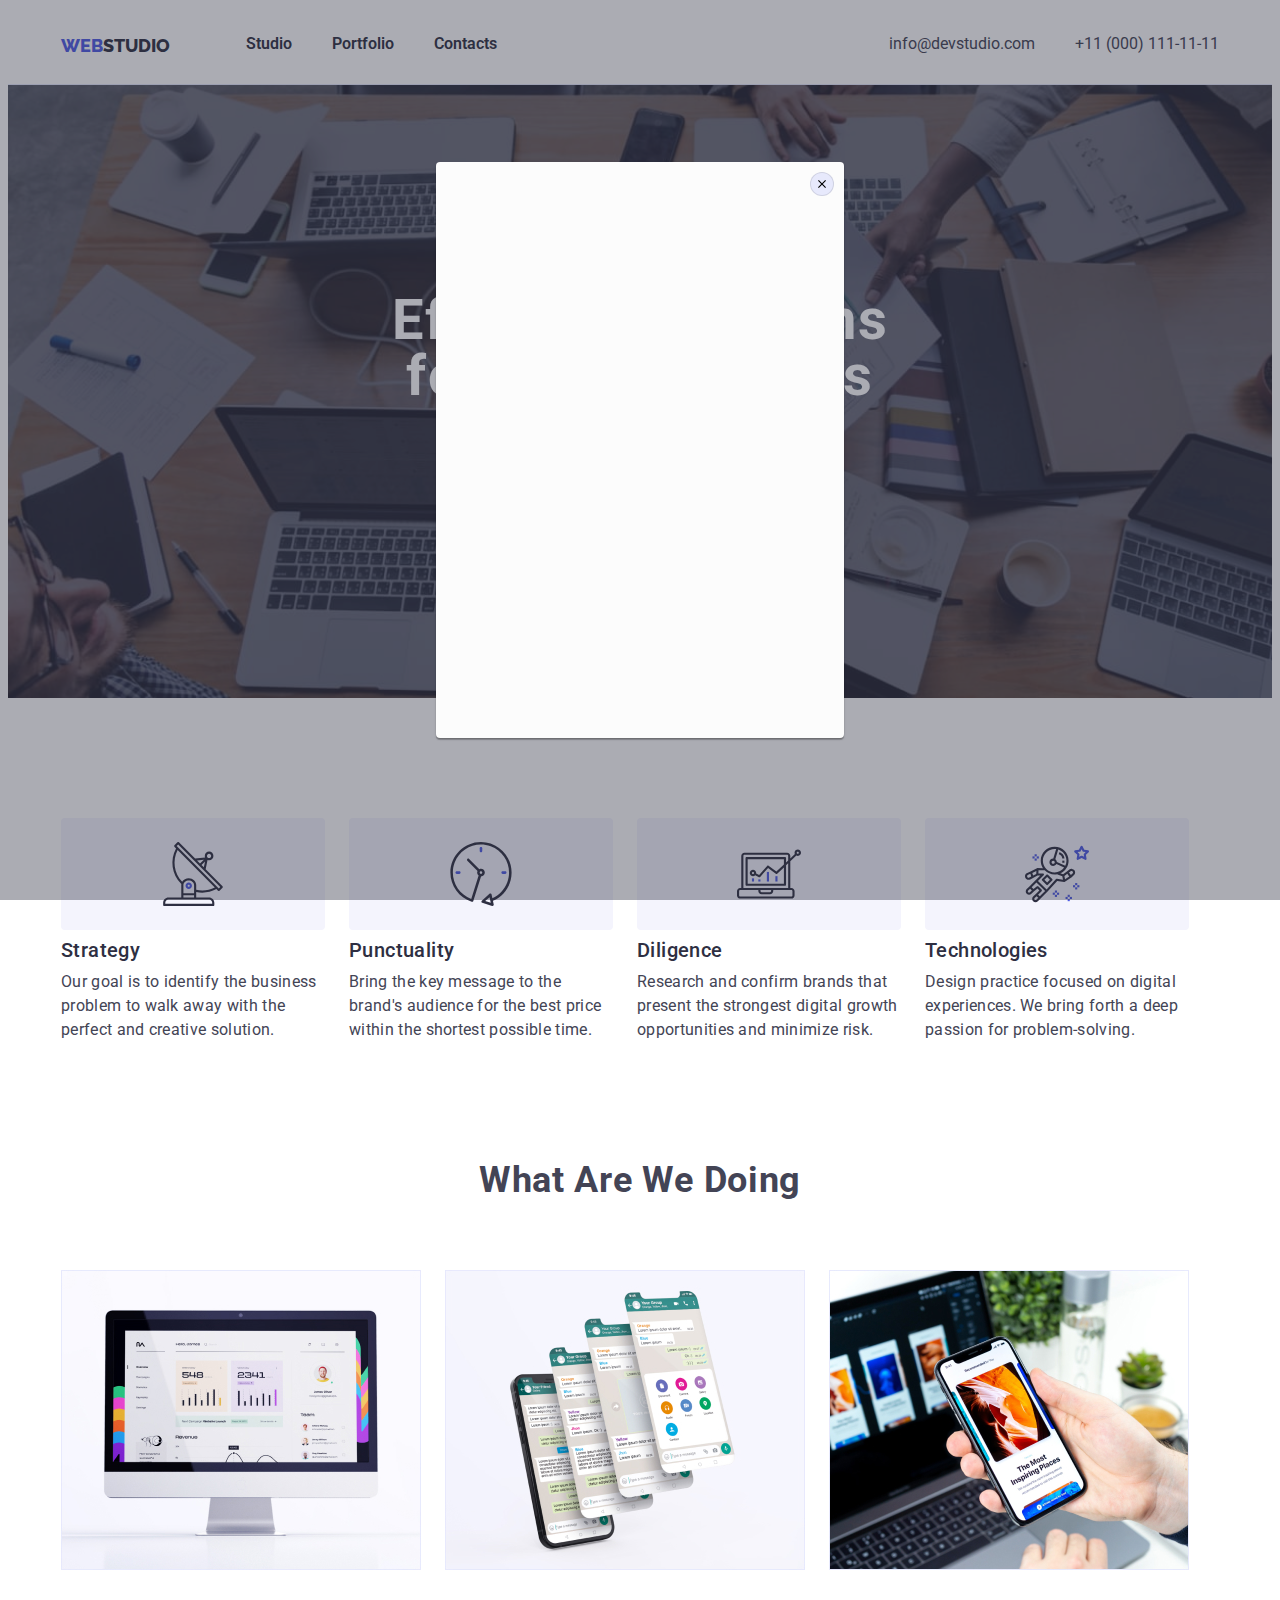
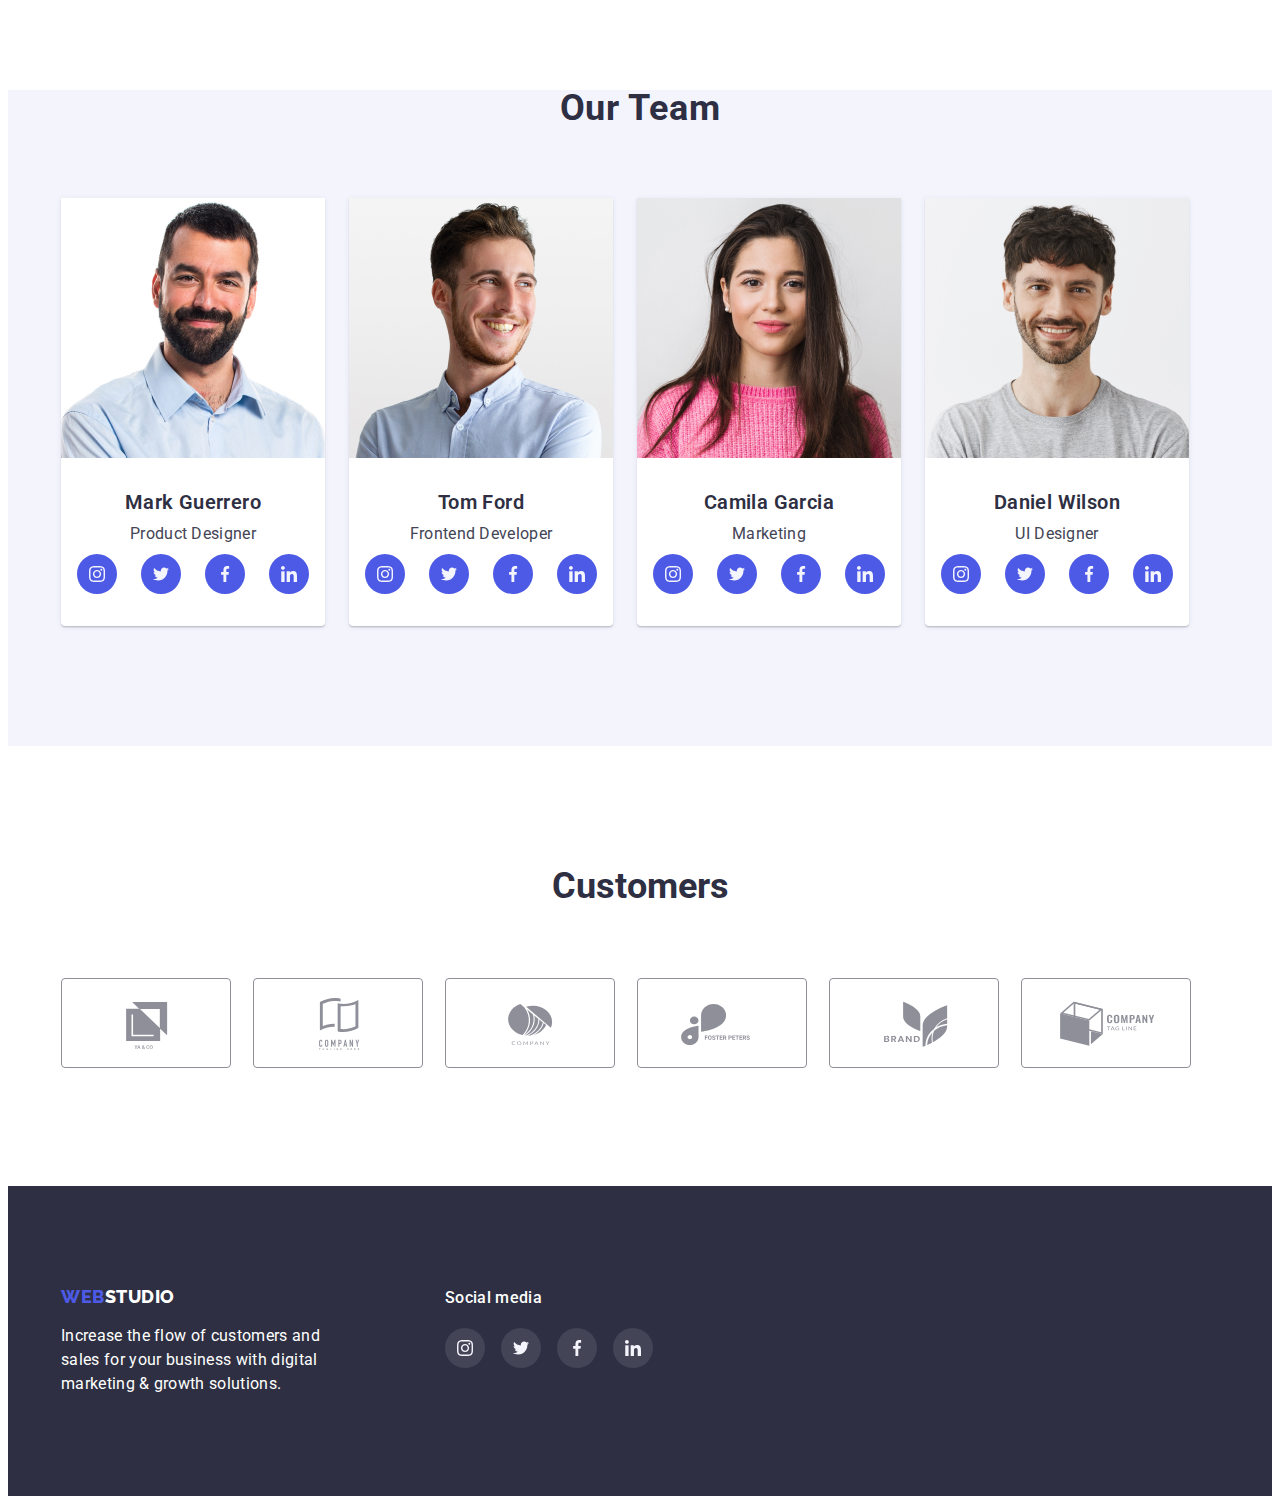
==== index.html @ 2a15c345 "Add files via upload" ====
<!DOCTYPE html>
<html lang="en">
  <head>
    <meta charset="UTF-8" />
    <meta http-equiv="X-UA-Compatible" content="IE=edge" />
    <meta name="viewport" content="width=device-width, initial-scale=1.0" />
    <title>Web Studio</title>
    <link rel="stylesheet" href="css/styles.css" />
    <link
      href="https://fonts.googleapis.com/css2?family=Raleway:wght@800&family=Roboto:wght@400;500;700;900&display=swap"
      rel="stylesheet"
    />
    <link
      rel="stylesheet"
      href="https://cdnjs.cloudflare.com/ajax/libs/modern-normalize/1.1.0/modern-normalize.min.css"
      integrity="sha512-wpPYUAdjBVSE4KJnH1VR1HeZfpl1ub8YT/NKx4PuQ5NmX2tKuGu6U/JRp5y+Y8XG2tV+wKQpNHVUX03MfMFn9Q=="
      crossorigin="anonymous"
      referrerpolicy="no-referrer"
    />
  </head>
  <body class="body">
    <header class="header">
      <div class="container">
        <nav class="header-navigation">
          <a class="header-link" href="index.html">Web<span>Studio</span></a>
          <ul class="header-list">
            <li class="nav-link"><a class="nav-links" href="index.html">Studio</a></li>
            <li class="nav-link"><a class="nav-links" href="portfolio.html">Portfolio</a></li>
            <li class="nav-link"><a class="nav-links" href="#">Contacts</a></li>
          </ul>
        </nav>
        <ul class="header-list">
          <li class="header-item">
            <a class="contacts" href="mailto:info@devstudio.com">info@devstudio.com</a>
          </li>
          <li class="header-item">
            <a class="contacts" href="tel:+11(000)1111111">+11 (000) 111-11-11</a>
          </li>
        </ul>
      </div>
    </header>
    <main>
      <section class="section">
        <div class="container">
          <div class="wrapper">
            <img src="img/hero i" alt="" />
            <h1 class="section-title">Effective Solutions for Your Business</h1>
            <button class="section-button" type="button" data-modal-open>Order Service</button>
          </div>
        </div>
      </section>
      <section class="section2">
        <div class="container">
          <ul class="section2-list">
            <li class="section2-item">
              <div class="fepicture">
                <svg class="svg-images" width="64">
                  <use href="img/svg/sprite.svg#icon-antenna-1"></use>
                </svg>
              </div>
              <h2 class="title2">Strategy</h2>
              <p class="section2-paragraph">
                Our goal is to identify the business problem to walk away with the perfect and
                creative solution.
              </p>
            </li>
            <li class="section2-item">
              <div class="fepicture">
                <svg class="svg-images" width="64px">
                  <use href="img/svg/sprite.svg#icon-clock-1"></use>
                </svg>
              </div>
              <h2 class="title2">Punctuality</h2>
              <p class="section2-paragraph">
                Bring the key message to the brand's audience for the best price within the shortest
                possible time.
              </p>
            </li>
            <li class="section2-item">
              <div class="fepicture">
                <svg class="svg-images" width="64">
                  <use href="img/svg/sprite.svg#icon-diagram-1"></use>
                </svg>
              </div>
              <h2 class="title2">Diligence</h2>
              <p class="section2-paragraph">
                Research and confirm brands that present the strongest digital growth opportunities
                and minimize risk.
              </p>
            </li>
            <li class="section2-item">
              <div class="fepicture">
                <svg class="svg-images" width="64">
                  <use href="img/svg/sprite.svg#icon-astronaut-1-1"></use>
                </svg>
              </div>
              <h2 class="title2">Technologies</h2>
              <p class="section2-paragraph">
                Design practice focused on digital experiences. We bring forth a deep passion for
                problem-solving.
              </p>
            </li>
          </ul>
        </div>
      </section>
      <section class="section3">
        <div class="container">
          <h2 class="section3-title">What are we doing</h2>
          <ul class="section3-list">
            <li class="section3-item">
              <img
                class="section3-img"
                src="img/comp.jpg"
                width="360"
                height="300"
                alt="Монитор с графиком"
              />
            </li>
            <li class="section3-item">
              <img
                class="section3-img"
                src="img/apka.jpg"
                width="360"
                height="300"
                alt="Месенджер(приложение)"
              />
            </li>
            <li class="section3-item">
              <img
                class="section3-img"
                src="img//tel.jpg"
                width="360"
                height="300"
                alt="Телефон с приложением"
              />
            </li>
          </ul>
        </div>
      </section>
      <section class="section4">
        <div class="container">
          <h2 class="section4-titlel">Our Team</h2>
          <ul class="section4-list">
            <li class="section4-item">
              <img
                class="section4-img"
                src="img//mark.jpg"
                width="264"
                height="260"
                alt="Работники года"
              />
              <div class="cheloveki">
                <h3 class="section4-title">Mark Guerrero</h3>
                <p class="section4-paragraph">Product Designer</p>
                <ul class="svg-icons">
                  <li class="svg-items">
                    <a href="" class="social-link">
                      <svg class="svg-contacts">
                        <use href="img/svg/sprite.svg#icon-Ellipse" width="40px"></use>
                      </svg>
                    </a>
                  </li>

                  <li class="svg-items">
                    <a href="" class="social-link">
                      <svg class="svg-contacts">
                        <use
                          class="customuse"
                          href="img/svg/sprite.svg#icon-Ellipse-1"
                          width="40px"
                        ></use>
                      </svg>
                    </a>
                  </li>
                  <li class="svg-items">
                    <a href="" class="social-link">
                      <svg class="svg-contacts">
                        <use
                          class="customuse"
                          href="img/svg/sprite.svg#icon-Ellipse-2"
                          width="40px"
                        ></use>
                      </svg>
                    </a>
                  </li>
                  <li class="svg-items">
                    <a href="" class="social-link">
                      <svg class="svg-contacts">
                        <use
                          class="customuse"
                          href="img/svg/sprite.svg#icon-Ellipse-3"
                          width="40px"
                        ></use>
                      </svg>
                    </a>
                  </li>
                </ul>
              </div>
            </li>
            <li class="section4-item">
              <img
                class="section4-img"
                src="img//tom.jpg"
                width="264"
                height="260"
                alt="Работники года"
              />
              <div class="cheloveki">
                <h3 class="section4-title">Tom Ford</h3>
                <p class="section4-paragraph">Frontend Developer</p>
                <ul class="svg-icons">
                  <li class="svg-items">
                    <a href="" class="social-link">
                      <svg class="svg-contacts">
                        <use
                          class="customuse"
                          href="img/svg/sprite.svg#icon-Ellipse"
                          width="40px"
                        ></use>
                      </svg>
                    </a>
                  </li>

                  <li class="svg-items">
                    <a href="" class="social-link">
                      <svg class="svg-contacts">
                        <use
                          class="customuse"
                          href="img/svg/sprite.svg#icon-Ellipse-1"
                          width="40px"
                        ></use>
                      </svg>
                    </a>
                  </li>
                  <li class="svg-items">
                    <a href="" class="social-link">
                      <svg class="svg-contacts">
                        <use
                          class="customuse"
                          href="img/svg/sprite.svg#icon-Ellipse-2"
                          width="40px"
                        ></use>
                      </svg>
                    </a>
                  </li>
                  <li class="svg-items">
                    <a href="" class="social-link">
                      <svg class="svg-contacts">
                        <use
                          class="customuse"
                          href="img/svg/sprite.svg#icon-Ellipse-3"
                          width="40px"
                        ></use>
                      </svg>
                    </a>
                  </li>
                </ul>
              </div>
            </li>
            <li class="section4-item">
              <img
                class="section4-img"
                src="img//camila.jpg"
                width="264"
                height="260"
                alt="Работники года"
              />
              <div class="cheloveki">
                <h3 class="section4-title">Camila Garcia</h3>
                <p class="section4-paragraph">Marketing</p>
                <ul class="svg-icons">
                  <li class="svg-items">
                    <a href="" class="social-link">
                      <svg class="svg-contacts">
                        <use
                          class="customuse"
                          href="img/svg/sprite.svg#icon-Ellipse"
                          width="40px"
                        ></use>
                      </svg>
                    </a>
                  </li>

                  <li class="svg-items">
                    <a href="" class="social-link">
                      <svg class="svg-contacts">
                        <use
                          class="customuse"
                          href="img/svg/sprite.svg#icon-Ellipse-1"
                          width="40px"
                        ></use>
                      </svg>
                    </a>
                  </li>
                  <li class="svg-items">
                    <a href="" class="social-link">
                      <svg class="svg-contacts">
                        <use
                          class="customuse"
                          href="img/svg/sprite.svg#icon-Ellipse-2"
                          width="40px"
                        ></use>
                      </svg>
                    </a>
                  </li>
                  <li class="svg-items">
                    <a href="" class="social-link">
                      <svg class="svg-contacts">
                        <use
                          class="customuse"
                          href="img/svg/sprite.svg#icon-Ellipse-3"
                          width="40px"
                        ></use>
                      </svg>
                    </a>
                  </li>
                </ul>
              </div>
            </li>
            <li class="section4-item">
              <img
                class="section4-img"
                src="img//danek.jpg"
                width="264"
                height="260"
                alt="Работники года"
              />
              <div class="cheloveki">
                <h3 class="section4-title">Daniel Wilson</h3>
                <p class="section4-paragraph">UI Designer</p>
                <ul class="svg-icons">
                  <li class="svg-items">
                    <a href="" class="social-link">
                      <svg class="svg-contacts">
                        <use
                          class="customuse"
                          href="img/svg/sprite.svg#icon-Ellipse"
                          width="40px"
                        ></use>
                      </svg>
                    </a>
                  </li>

                  <li class="svg-items">
                    <a href="" class="social-link">
                      <svg class="svg-contacts">
                        <use
                          class="customuse"
                          href="img/svg/sprite.svg#icon-Ellipse-1"
                          width="40px"
                        ></use>
                      </svg>
                    </a>
                  </li>
                  <li class="svg-items">
                    <a href="" class="social-link">
                      <svg class="svg-contacts">
                        <use
                          class="customuse"
                          href="img/svg/sprite.svg#icon-Ellipse-2"
                          width="40px"
                        ></use>
                      </svg>
                    </a>
                  </li>
                  <li class="svg-items">
                    <a href="" class="social-link">
                      <svg class="svg-contacts">
                        <use
                          class="customuse"
                          class=""
                          href="img/svg/sprite.svg#icon-Ellipse-3"
                          width="40px"
                        ></use>
                      </svg>
                    </a>
                  </li>
                </ul>
              </div>
            </li>
          </ul>
        </div>
      </section>
      <section class="section5">
        <div class="container">
          <h2 class="section5-titlel">Customers</h2>
          <ul class="customers-list">
            <li class="customers-item">
              <a href="" class="customers-link">
                <svg class="svg-customers">
                  <use class="customer-icon" href="img/svg/sprite.svg#icon-Client-1"></use>
                </svg>
              </a>
            </li>
            <li class="customers-item">
              <a href="" class="customers-link">
                <svg class="svg-customers">
                  <use class="customer-icon" href="img/svg/sprite.svg#icon-Client-2"></use>
                </svg>
              </a>
            </li>
            <li class="customers-item">
              <a href="" class="customers-link">
                <svg class="svg-customers">
                  <use class="customer-icon" href="img/svg/sprite.svg#icon-Client-3"></use>
                </svg>
              </a>
            </li>
            <li class="customers-item">
              <a href="" class="customers-link">
                <svg class="svg-customers">
                  <use class="customer-icon" href="img/svg/sprite.svg#icon-Client-4"></use>
                </svg>
              </a>
            </li>
            <li class="customers-item">
              <a href="" class="customers-link">
                <svg class="svg-customers">
                  <use class="customer-icon" href="img/svg/sprite.svg#icon-Client-5"></use>
                </svg>
              </a>
            </li>
            <li class="customers-item">
              <a href="" class="customers-link">
                <svg class="svg-customers">
                  <use class="customer-icon" href="img/svg/sprite.svg#icon-Client-6"></use>
                </svg>
              </a>
            </li>
          </ul>
        </div>
      </section>
    </main>
    <footer class="footer">
      <div class="container">
        <div class="footer-wrap">
          <a class="footer-link" href="index.html">Web<span>Studio</span></a>
          <p class="footer-paragraph">
            Increase the flow of customers and sales for your business with digital marketing &
            growth solutions.
          </p>
        </div>
        <div class="footer-media">
          <p class="fmedia-text">Social media</p>
          <ul class="footer-social-list">
            <li class="foteer-item">
              <a href="" class="social-media-link">
                <svg class="footer-icon" width="40px">
                  <use href="img/svg/sprite.svg#icon-Ellipse"></use>
                </svg>
              </a>
            </li>
            <li class="foteer-item">
              <a href="" class="social-media-link">
                <svg class="footer-icon" width="40px">
                  <use href="img/svg/sprite.svg#icon-Ellipse-1"></use>
                </svg>
              </a>
            </li>
            <li class="foteer-item">
              <a href="" class="social-media-link">
                <svg class="footer-icon" width="40px">
                  <use href="img/svg/sprite.svg#icon-Ellipse-2"></use>
                </svg>
              </a>
            </li>
            <li class="foteer-item">
              <a href="" class="social-media-link">
                <svg class="footer-icon" width="40px">
                  <use href="img/svg/sprite.svg#icon-Ellipse-3"></use>
                </svg>
              </a>
            </li>
          </ul>
        </div>
      </div>
    </footer>
    <div class="backdrop" data-modal>
      <div class="modal">
        <button type="button" class="modal-close-button" data-modal-close>
          <svg class="modal-close-icon" width="8px" height="8px">
            <use href="img/svg/sprite.svg#icon-close"></use>
          </svg>
        </button>
      </div>
    </div>
    <script src="./js/modal.js"></script>
  </body>
</html>
---- css/styles.css ----
li {
  list-style: none;
}
body {
  /* font-family: 'Raleway', sans-serif */
  font-family: 'Roboto', sans-serif;
  box-sizing: border-box;
  color: var(--main-color);
  background: var(--background-color);
}
p,
h1,
h2,
h3,
h4,
h5,
h6 {
  margin: 0;
}
ul,
ol {
  margin: 0;
  padding-left: 0;
}
:root {
  --main-color: #2e2f42;
  --second-color: #434455;
  --link-color: #4d5ae5;
  --background-color: #fff;
  --section4-color: #f4f4fd;
}
.header {
  border-bottom: 1px solid #e7e9fc;
  background-color: #ffff;
  padding-top: 24px;
  padding-bottom: 24px;
}
.header > .container {
  display: flex;
}
.container {
  width: 1158px;
  padding-left: 15px;
  padding-right: 15px;
  margin: 0 auto;
}
.header-link {
  margin-right: 76px;
  text-decoration: none;
  color: var(--link-color);
  text-transform: uppercase;
  font-family: 'Raleway', sans-serif;
  font-weight: 800;
  font-size: 18px;
  line-height: 24px;
}
.header-navigation {
  display: flex;
  align-items: center;
  margin-right: auto;
}
.header-list {
  gap: 40px;
  display: flex;
}
.header-link:focus {
  color: var(--link-color);
  background-color: var(--background-color);
}
.header-link span {
  color: var(--main-color);
}

.header-link:hover {
  color: var(--link-color);
}

.nav-link {
  background-color: white;
}
.nav-links {
  padding-top: 4px;
  padding-bottom: 8px;
  text-decoration: none;
  font-family: 'Roboto', sans-serif;
  text-decoration: none;
  color: var(--main-color);
  font-weight: 600;
  font-size: 16px;
  line-height: 24px;
  transition: color 0.1s linear;
}
.nav-links:focus {
  background-color: white;
  color: #404bbf;
}
.nav-links:focus {
  color: #404bbf;
}
.nav-links:hover {
  color: var(--link-color);
}
.nav-link::after {
  content: '';
  opacity: 0;
  display: block;
  height: 4px;
  width: 100%;
  background: #404bbf;
  border-radius: 2px;
  transition: opacity 0.1s linear;
  z-index: 1;
}
.nav-link:hover::after {
  opacity: 1;
}
.nav-link:active::after {
  opacity: 1;
}

.contacts {
  font-family: 'Roboto', sans-serif;
  font-weight: 400;
  font-size: 16px;
  line-height: 24px;
  color: var(--second-color);
  text-decoration: none;
  transition: color 0.1s linear;
}
.contacts:hover {
  color: var(--link-color);
}
.contacts:focus {
  background-color: var(--background-color);
  color: var(--link-color);
}
.section {
  background: no-repeat;
  background-size: cover;
  background-image: url(../img/Dark-bg.png), url(../img/hero\ image.jpg);
  padding-bottom: 188px;
  padding-top: 188px;
  display: flex;
  flex-direction: row;
  align-items: flex-start;
  gap: 10px;
  background-color: var(--main-color);
  max-width: 1440px;
  margin: auto;
}
.svg-images {
  fill: #2e2f42;
}
.fepicture {
  display: flex;
  justify-content: center;
  align-items: center;
  margin-bottom: 8px;
  height: 112px;
  background: #f4f4fd;
  border-radius: 4px;
}
.section-title {
  text-align: center;
  margin: auto;
  width: 511px;
  margin-bottom: 50px;
  color: #ffff;
  font-family: var(--style-text);
  font-weight: 700;
  font-size: 56px;
  line-height: 1;
  letter-spacing: 0.02em;
}
.section-button {
  margin: 0 auto;
  display: block;
  border-radius: 4px;
  min-width: 169px;
  height: 56px;
  color: #ffff;
  background-color: #4d5ae5;
  padding: 0;
  border: none;
  font-family: 'Roboto', sans-serif;
  font-style: normal;
  font-weight: 600;
  font-size: 16px;
  line-height: 1.2em;
  cursor: pointer;
}
.section-button:hover,
:focus {
  color: white;
  background-color: #404bbf;
}
.section2 {
  padding: 120px 0;
}
.section2-list {
  gap: 24px;
  display: flex;
}
.section2-item {
  max-width: 264px;
}
.title2 {
  margin-bottom: 8px;
  font-family: 'Roboto', sans-serif;
  font-weight: 500;
  font-size: 20px;
  line-height: 1.2;
  letter-spacing: 0.02em;
  color: var(--main-color);
}
.section2-paragraph {
  font-family: 'Roboto', sans-serif;
  font-weight: 400;
  font-size: 16px;
  line-height: 1.5;
  letter-spacing: 0.02em;
  color: var(--second-color);
}
.section3 {
  padding-bottom: 120px;
}
.section3-title {
  margin-bottom: 72px;
  text-align: center;
  color: var(--second-color);
  font-family: 'Roboto', sans-serif;
  font-weight: 700; /*  В моем макете font-weight 600 */
  font-size: 36px;
  line-height: 1;
  letter-spacing: 0.02em;
  text-transform: capitalize;
}
.section3-list {
  gap: 24px;
  display: flex;
}
.section3-img {
  display: block;
}

.section4 {
  padding-bottom: 120px;
  background-color: var(--section4-color);
}
.section4-item {
  background-color: var(--background-color);
}
.svg-icons {
  margin-top: 8px;
  gap: 24px;
  display: flex;
}
.social-link {
  transition: fill 0.1s linear 0.1s;
  border-radius: 50%;
  fill: var(--link-color);
  display: flex;
}
.svg-contacts {
  height: 40px;
  width: 40px;
}
.social-link:hover {
  fill: #404bbf;
}
.social-link:focus {
  fill: #404bbf;
}

.section4-titlel {
  margin-bottom: 72px;
  text-align: center;
  color: var(--main-color);
  font-family: 'Roboto', sans-serif;
  font-weight: 700; /*  В моем макете font-weight 600 */
  font-size: 36px;
  line-height: 1;
  letter-spacing: 0.02em;
  text-transform: capitalize;
}
.section4-list {
  gap: 24px;
  display: flex;
}
.section4-item {
  background: #ffffff;
  box-shadow: 0px 1px 6px rgba(46, 47, 66, 0.08), 0px 1px 1px rgba(46, 47, 66, 0.16),
    0px 2px 1px rgba(46, 47, 66, 0.08);
  border-radius: 0px 0px 4px 4px;
}
.section4-title {
  margin-bottom: 8px;
  text-align: center;
  font-family: 'Roboto', sans-serif;
  font-weight: 600;
  font-size: 20px;
  line-height: 1.2;
  letter-spacing: 0.02em;
  color: var(--main-color);
}
.section4-paragraph {
  text-align: center;
  color: var(--second-color);
  font-family: 'Roboto', sans-serif;
  font-weight: 400;
  font-size: 16px;
  line-height: 1.5;
  letter-spacing: 0.02em;
}
.cheloveki {
  padding: 32px 16px;
}

.section5 {
  padding-bottom: 120px;
  padding-top: 120px;
}
.section5-titlel {
  margin-bottom: 72px;
  text-align: center;
  color: var(--main-color);
  font-family: 'Roboto', sans-serif;
  font-weight: 700;
  font-size: 36px;
  line-height: 40px;
}
.customers-list {
  display: flex;
  gap: 24px;
}

.customers-link {
  width: 100%;
  height: 100%;
  display: flex;
  justify-content: center;
  align-items: center;
  border: 1px solid #8e8f99;
  fill: #8e8f99;
  border-radius: 4px;
  transition: fill 0.1s linear 0.1s;
}
.svg-customers {
  max-width: 168px;
  max-height: 88px;
}

.customers-link:hover,
.customers-link:focus {
  background-color: #ffffff;
  border-color: #404bbf;
  transition: fill 0.1s linear 0.1;
  fill: #404bbf;
}
.customers-link:focus {
  fill: #404bbf;
}

.customers-item {
  max-height: 88px;
  max-width: 168px;
}
.footer {
  background-image: url(../img/Dark-bg.png);
  padding-bottom: 100px;
  padding-top: 100px;
  background-color: var(--main-color);
}

.footer-paragraph {
  width: 264px;
  margin-top: 16px;
  font-family: 'Roboto', sans-serif;
  font-weight: 400;
  font-size: 16px;
  line-height: 1.5;
  letter-spacing: 0.02em;
  color: var(--background-color);
}
.footer-link {
  letter-spacing: 0.03em;
  font-family: 'Raleway', sans-serif;
  font-weight: 800;
  font-size: 18px;
  line-height: 1.2;
  text-decoration: none;
  text-transform: uppercase;
  color: var(--link-color);
}
.footer-link:focus {
  background-color: var(--main-color);
  color: var(--link-color);
}
.footer-link span {
  color: var(--background-color);
}
.section4-img {
  display: block;
  background-color: var(--background-color);
}
.footer > .container {
  display: flex;
  gap: 120px;
}
.footer-media > .container {
  display: flex;
  gap: 120px;
}
.footer-icon {
  width: 40px;
  height: 40px;
}
.footer-social-list {
  gap: 16px;
  display: flex;
}
.fmedia-text {
  margin-bottom: 18px;
  font-family: 'Roboto';
  font-style: normal;
  font-weight: 500;
  font-size: 16px;
  line-height: 24px;
  letter-spacing: 0.02em;
  color: #ffffff;
}
.social-media-link {
  transition: background 0.1s linear 0.1s;
  fill: rgba(255, 255, 255, 0.1);
  border-radius: 50%;
  display: flex;
}
.social-media-link:hover {
  background-color: #31d0aa;
}
.social-media-link:focus {
  background-color: #31d0aa;
}
/* MODAL WINDOV */
.backdrop {
  position: fixed;
  z-index: 100;
  top: 0;
  left: 0;
  height: 100%;
  width: 100%;
  background: rgba(46, 47, 66, 0.4);
  transition: opacity 250ms linear;
}
.modal {
  position: absolute;
  left: 50%;
  top: 50%;
  transform: translate(-50%, -50%);
  width: 408px;
  height: 576px;
  background: #fcfcfc;
  box-shadow: 0px 1px 1px rgba(0, 0, 0, 0.14), 0px 1px 3px rgba(0, 0, 0, 0.12),
    0px 2px 1px rgba(0, 0, 0, 0.2);
  border-radius: 4px;
}
.modal-close-button {
  width: 24px;
  height: 24px;
  position: absolute;
  right: 10px;
  top: 10px;
  display: flex;
  justify-content: center;
  align-items: center;
  border-radius: 50%;
  background: #e7e9fc;
  border: 1px solid rgba(0, 0, 0, 0.1);
  padding: 0px;
  transition: fill 250ms linear 250ms;
  transition: background 250ms linear;
}

.modal-close-button:hover,
.modal-close-button:focus {
  background-color: #404bbf;
}
.modal-close-button:hover,
.modal-close-icon .modal-close-button:focus .modal-close-icon {
  fill: white;
}
.backdrop.is-hidden {
  visibility: 0;
  opacity: 0;
  pointer-events: none;
}
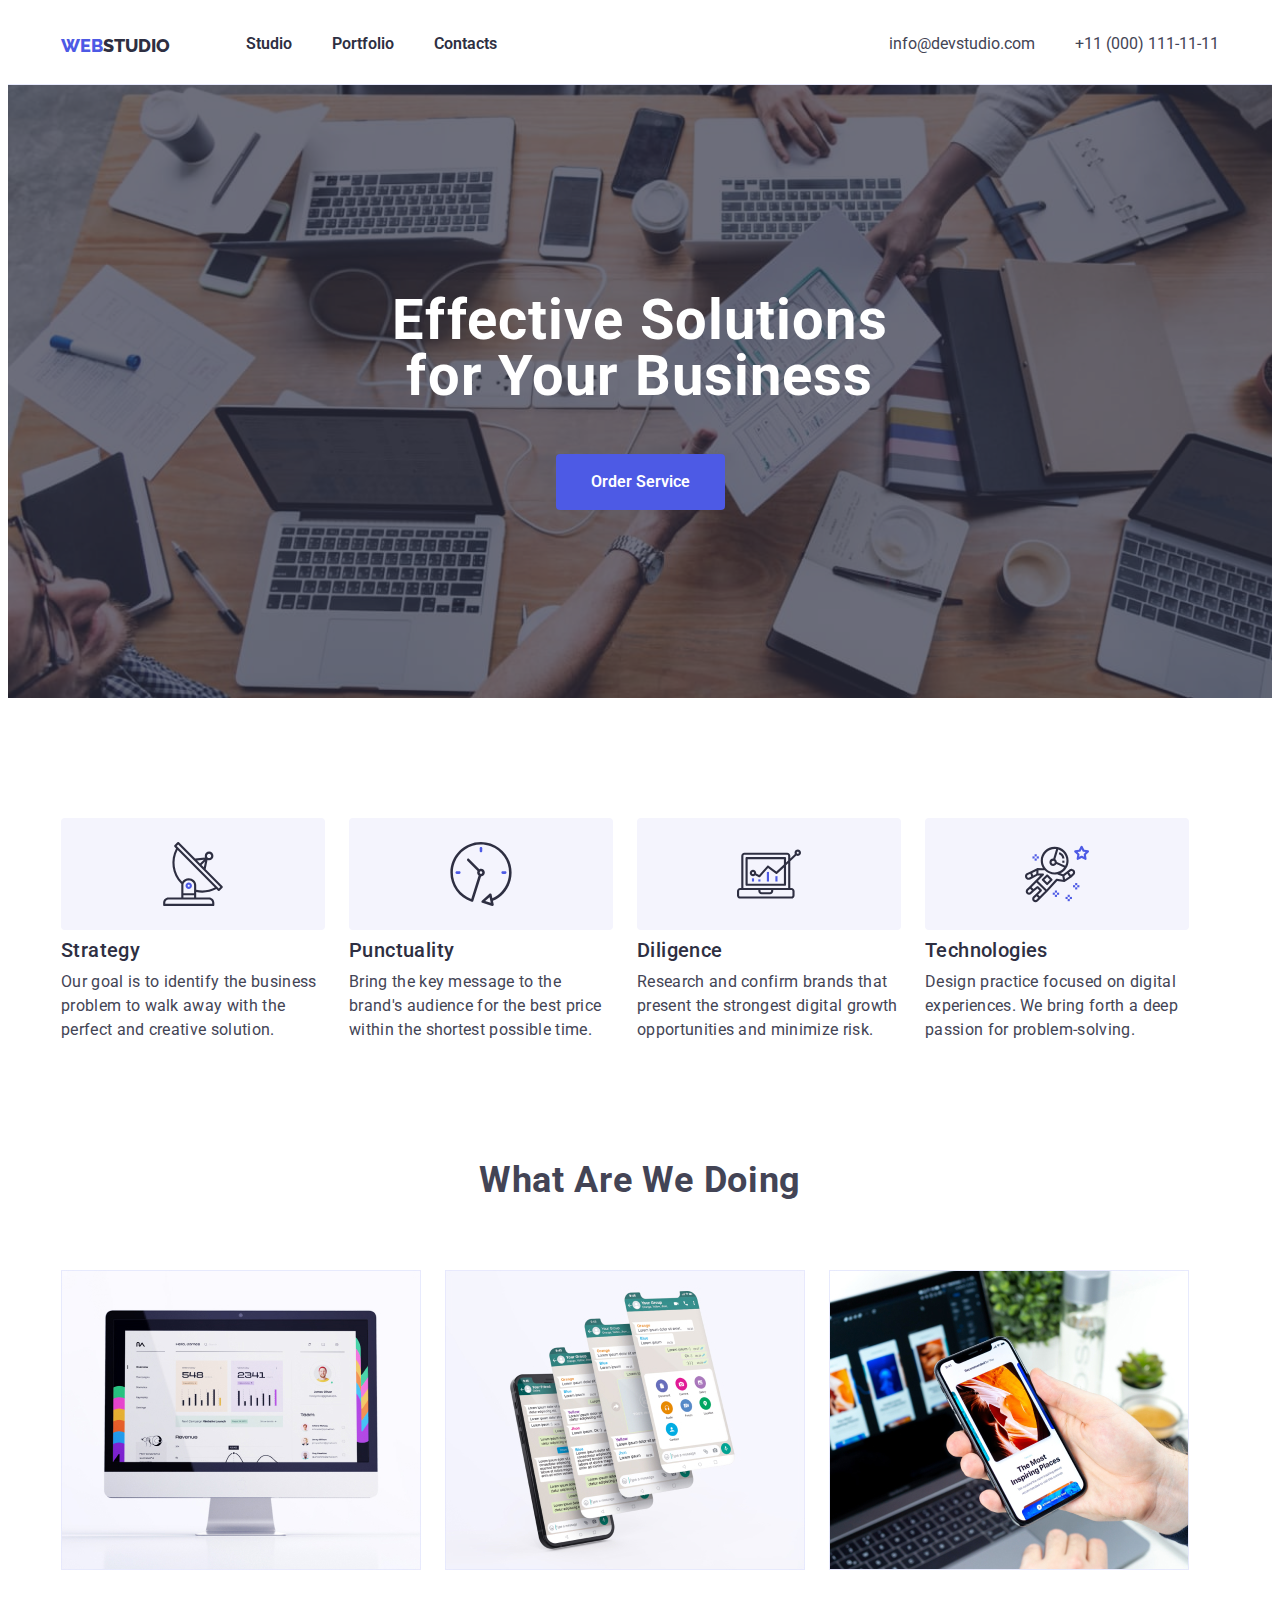
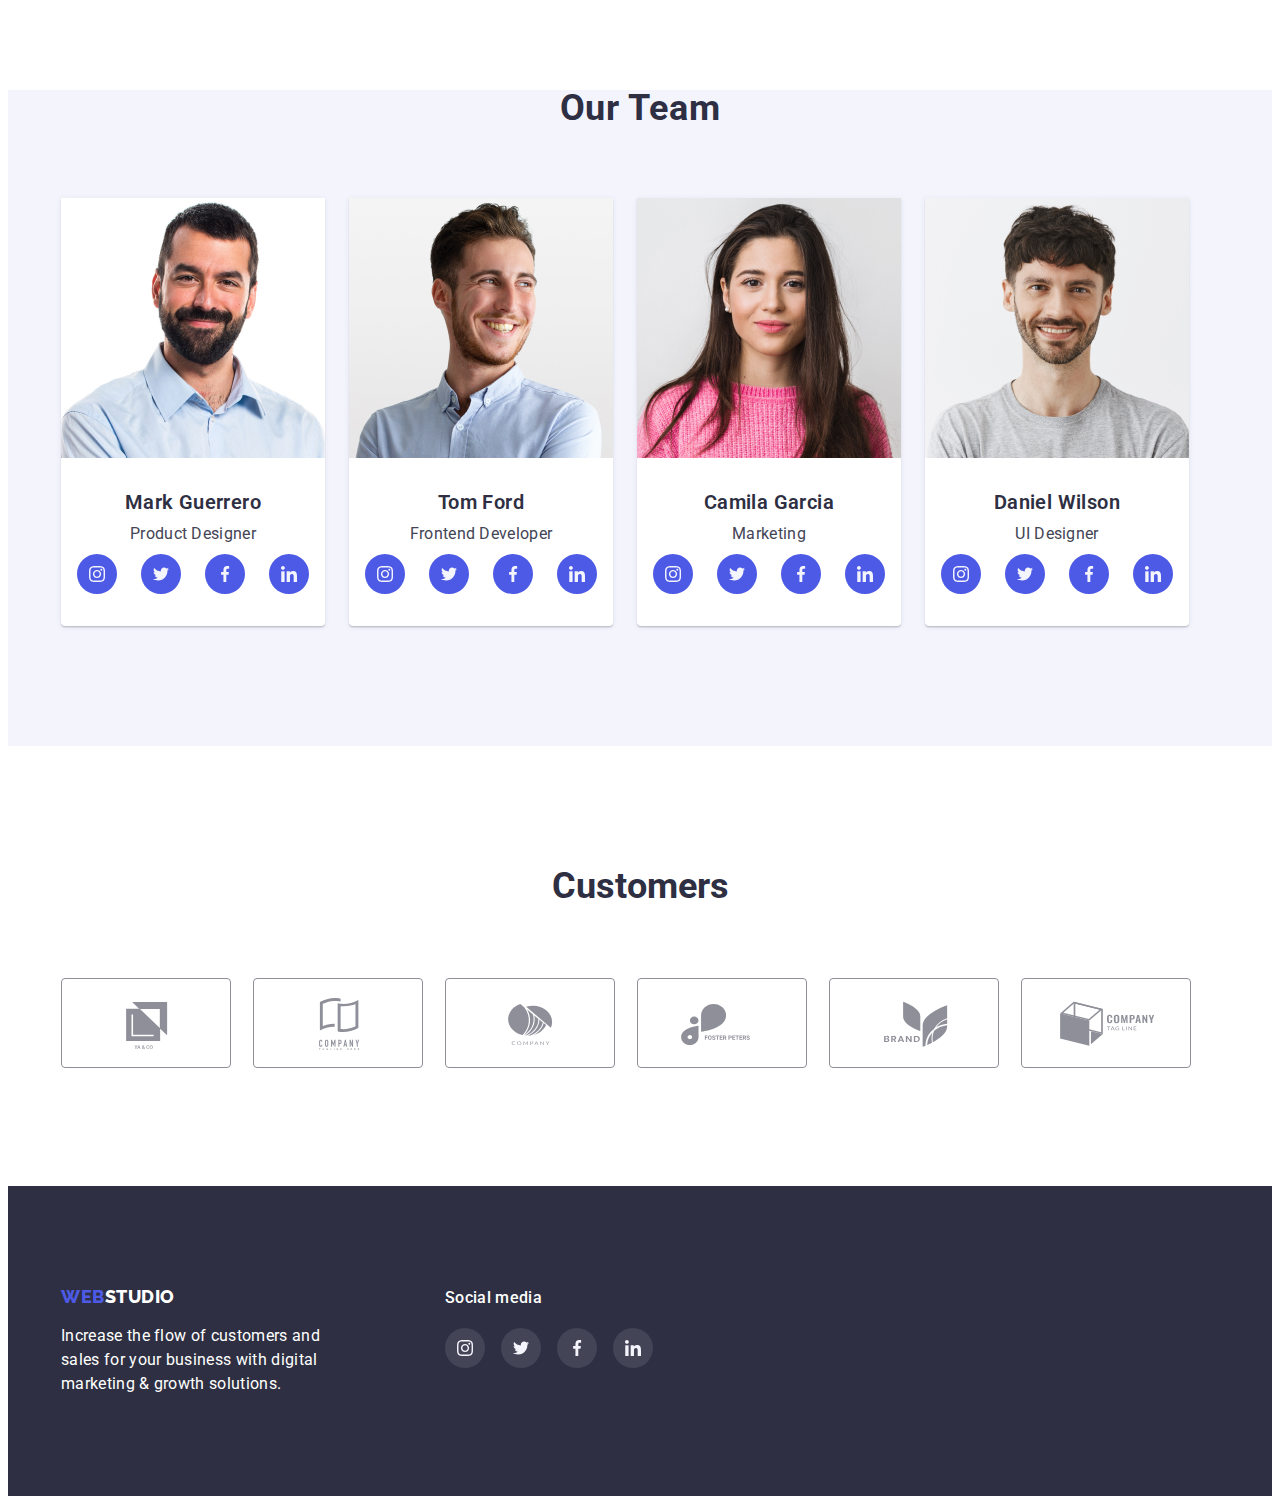
==== commit 6eeb7f4d: "Add files via upload" ====
--- a/index.html
+++ b/index.html
@@ -475,7 +475,7 @@
         </div>
       </div>
     </footer>
-    <div class="backdrop" data-modal>
+    <div class="backdrop is-hidden" data-modal>
       <div class="modal">
         <button type="button" class="modal-close-button" data-modal-close>
           <svg class="modal-close-icon" width="8px" height="8px">
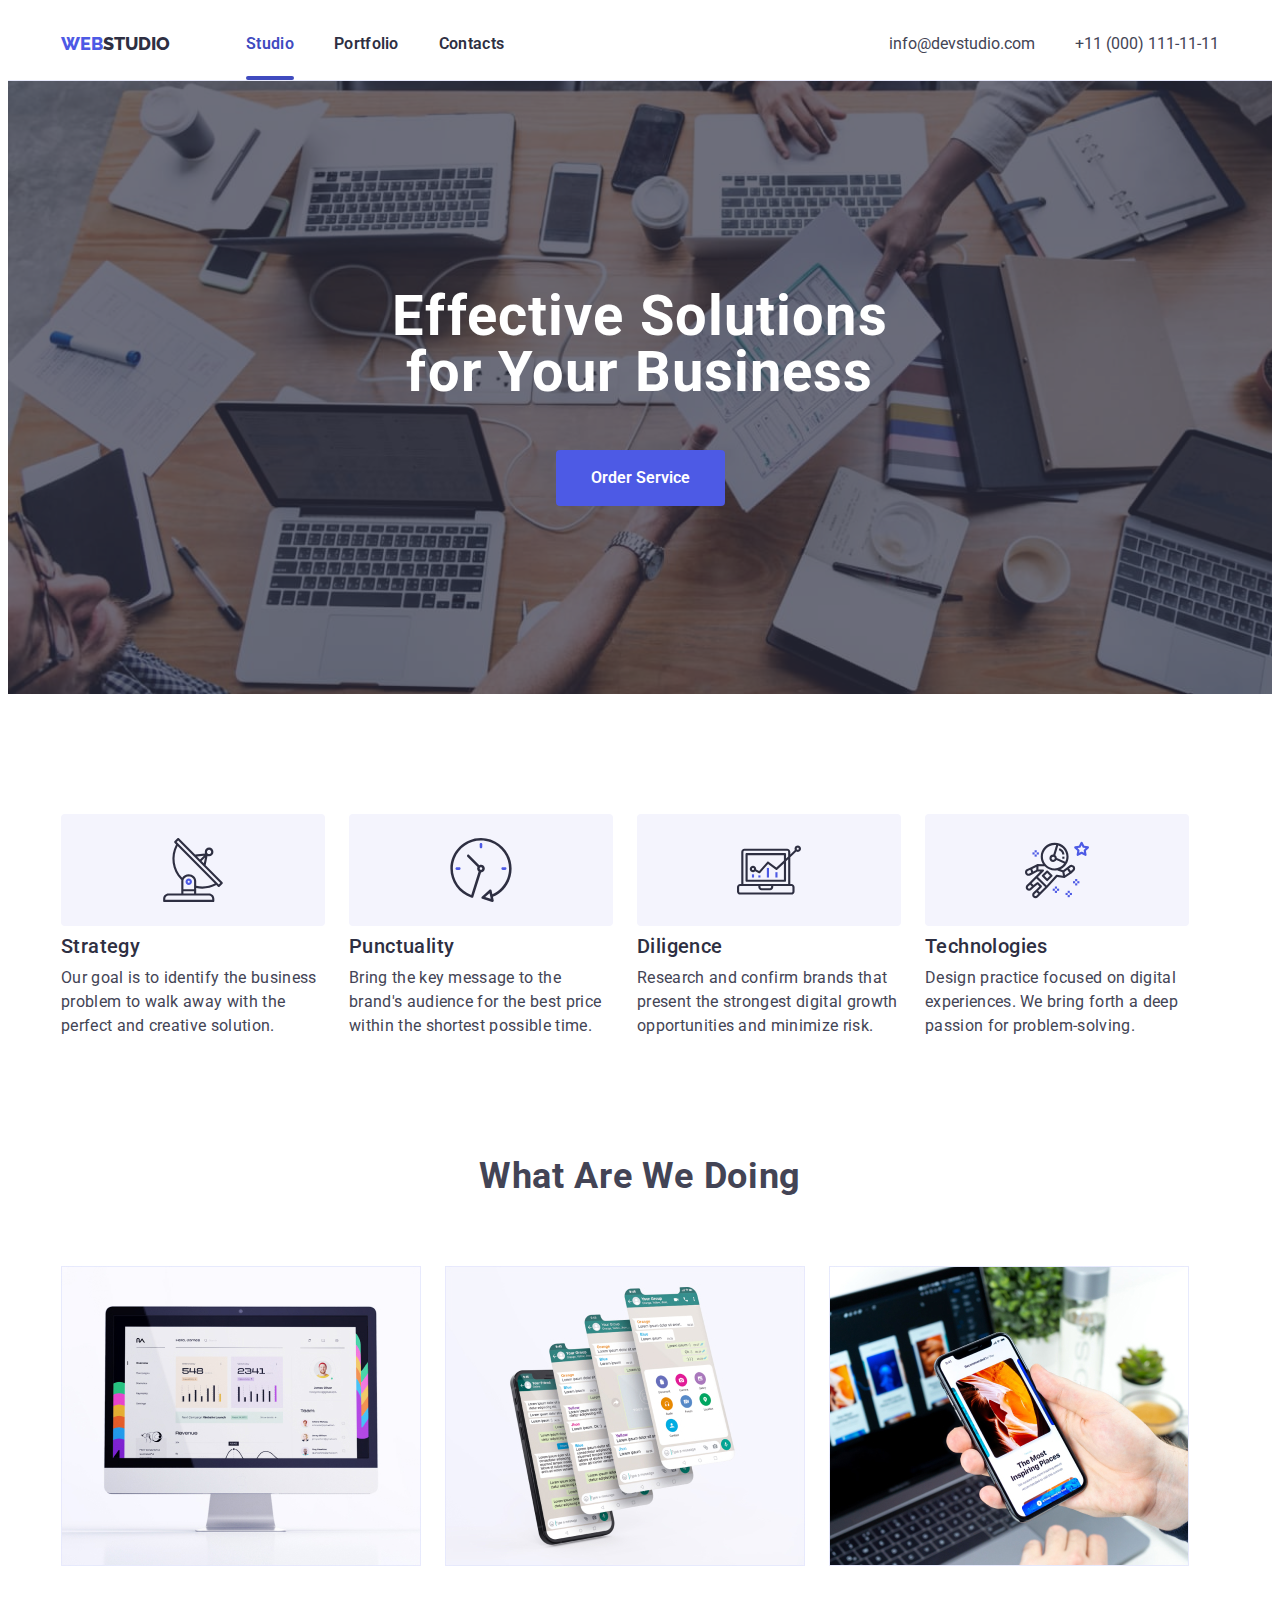
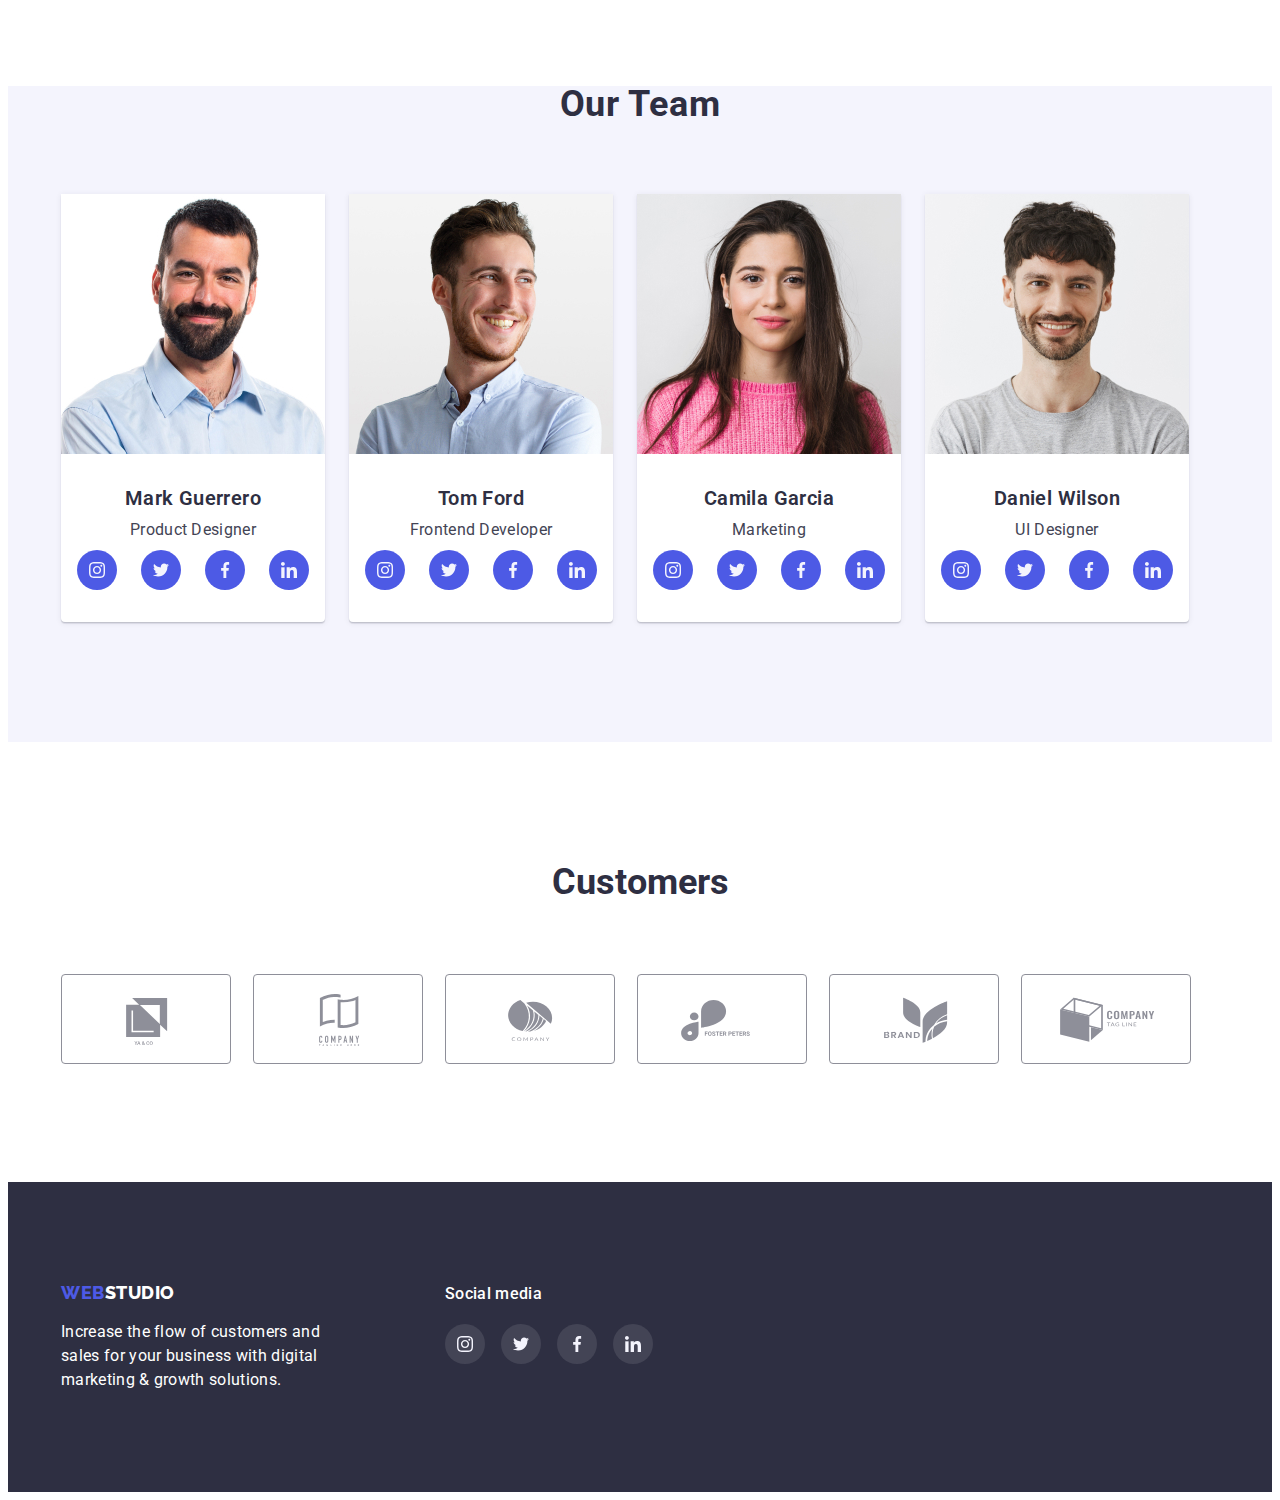
==== commit 6c8b4836: "Add files via upload" ====
--- a/index.html
+++ b/index.html
@@ -24,9 +24,11 @@
         <nav class="header-navigation">
           <a class="header-link" href="index.html">Web<span>Studio</span></a>
           <ul class="header-list">
-            <li class="nav-link"><a class="nav-links" href="index.html">Studio</a></li>
-            <li class="nav-link"><a class="nav-links" href="portfolio.html">Portfolio</a></li>
-            <li class="nav-link"><a class="nav-links" href="#">Contacts</a></li>
+            <li class="header-item current">
+              <a class="nav-links current" href="index.html">Studio</a>
+            </li>
+            <li class="header-item"><a class="nav-links" href="portfolio.html">Portfolio</a></li>
+            <li class="header-item"><a class="nav-links" href="#">Contacts</a></li>
           </ul>
         </nav>
         <ul class="header-list">
--- a/css/styles.css
+++ b/css/styles.css
@@ -78,44 +78,46 @@
 .nav-link {
   background-color: white;
 }
+.header-item {
+  color: #2e2f42;
+  font-family: 'Roboto', sans-serif;
+  font-style: normal;
+  font-weight: 600;
+  font-size: 16px;
+  line-height: 1.5em;
+  position: relative;
+}
+
+.nav-links.current {
+  color: #404bbf;
+}
 .nav-links {
-  padding-top: 4px;
-  padding-bottom: 8px;
+  font-family: 'Roboto';
+  font-style: normal;
+  font-weight: 600;
+  font-size: 16px;
+  line-height: 24px;
+  letter-spacing: 0.02em;
+  color: #2e2f42;
   text-decoration: none;
-  font-family: 'Roboto', sans-serif;
-  text-decoration: none;
-  color: var(--main-color);
-  font-weight: 600;
-  font-size: 16px;
-  line-height: 24px;
-  transition: color 0.1s linear;
-}
+  transition: color 250ms cubic-bezier(0.4, 0, 0.2, 1);
+}
+
+.header-item.current::after {
+  content: '';
+  position: absolute;
+  width: 100%;
+  height: 4px;
+  background-color: #404bbf;
+  left: 0;
+  bottom: -100%;
+  border-radius: 2px;
+}
+
+.nav-links:hover,
 .nav-links:focus {
-  background-color: white;
+  background-color: #fff;
   color: #404bbf;
-}
-.nav-links:focus {
-  color: #404bbf;
-}
-.nav-links:hover {
-  color: var(--link-color);
-}
-.nav-link::after {
-  content: '';
-  opacity: 0;
-  display: block;
-  height: 4px;
-  width: 100%;
-  background: #404bbf;
-  border-radius: 2px;
-  transition: opacity 0.1s linear;
-  z-index: 1;
-}
-.nav-link:hover::after {
-  opacity: 1;
-}
-.nav-link:active::after {
-  opacity: 1;
 }
 
 .contacts {
@@ -125,7 +127,7 @@
   line-height: 24px;
   color: var(--second-color);
   text-decoration: none;
-  transition: color 0.1s linear;
+  transition: color 250ms cubic-bezier(0.4, 0, 0.2, 1);
 }
 .contacts:hover {
   color: var(--link-color);
@@ -188,6 +190,7 @@
   font-size: 16px;
   line-height: 1.2em;
   cursor: pointer;
+  transition: background 250ms cubic-bezier(0.4, 0, 0.2, 1);
 }
 .section-button:hover,
 :focus {
@@ -256,7 +259,7 @@
   display: flex;
 }
 .social-link {
-  transition: fill 0.1s linear 0.1s;
+  transition: fill 250ms cubic-bezier(0.4, 0, 0.2, 1);
   border-radius: 50%;
   fill: var(--link-color);
   display: flex;
@@ -343,7 +346,7 @@
   border: 1px solid #8e8f99;
   fill: #8e8f99;
   border-radius: 4px;
-  transition: fill 0.1s linear 0.1s;
+  transition: fill 250ms cubic-bezier(0.4, 0, 0.2, 1);
 }
 .svg-customers {
   max-width: 168px;
@@ -354,7 +357,7 @@
 .customers-link:focus {
   background-color: #ffffff;
   border-color: #404bbf;
-  transition: fill 0.1s linear 0.1;
+  transition: fill 250ms cubic-bezier(0.4, 0, 0.2, 1);
   fill: #404bbf;
 }
 .customers-link:focus {
@@ -430,7 +433,7 @@
   color: #ffffff;
 }
 .social-media-link {
-  transition: background 0.1s linear 0.1s;
+  transition: background 250ms cubic-bezier(0.4, 0, 0.2, 1);
   fill: rgba(255, 255, 255, 0.1);
   border-radius: 50%;
   display: flex;
@@ -450,7 +453,7 @@
   height: 100%;
   width: 100%;
   background: rgba(46, 47, 66, 0.4);
-  transition: opacity 250ms linear;
+  transition: opacity 250ms cubic-bezier(0.4, 0, 0.2, 1);
 }
 .modal {
   position: absolute;
@@ -477,8 +480,9 @@
   background: #e7e9fc;
   border: 1px solid rgba(0, 0, 0, 0.1);
   padding: 0px;
-  transition: fill 250ms linear 250ms;
-  transition: background 250ms linear;
+  transition: fill 250ms cubic-bezier(0.4, 0, 0.2, 1);
+  transition: background 250ms cubic-bezier(0.4, 0, 0.2, 1);
+  cursor: pointer;
 }
 
 .modal-close-button:hover,
